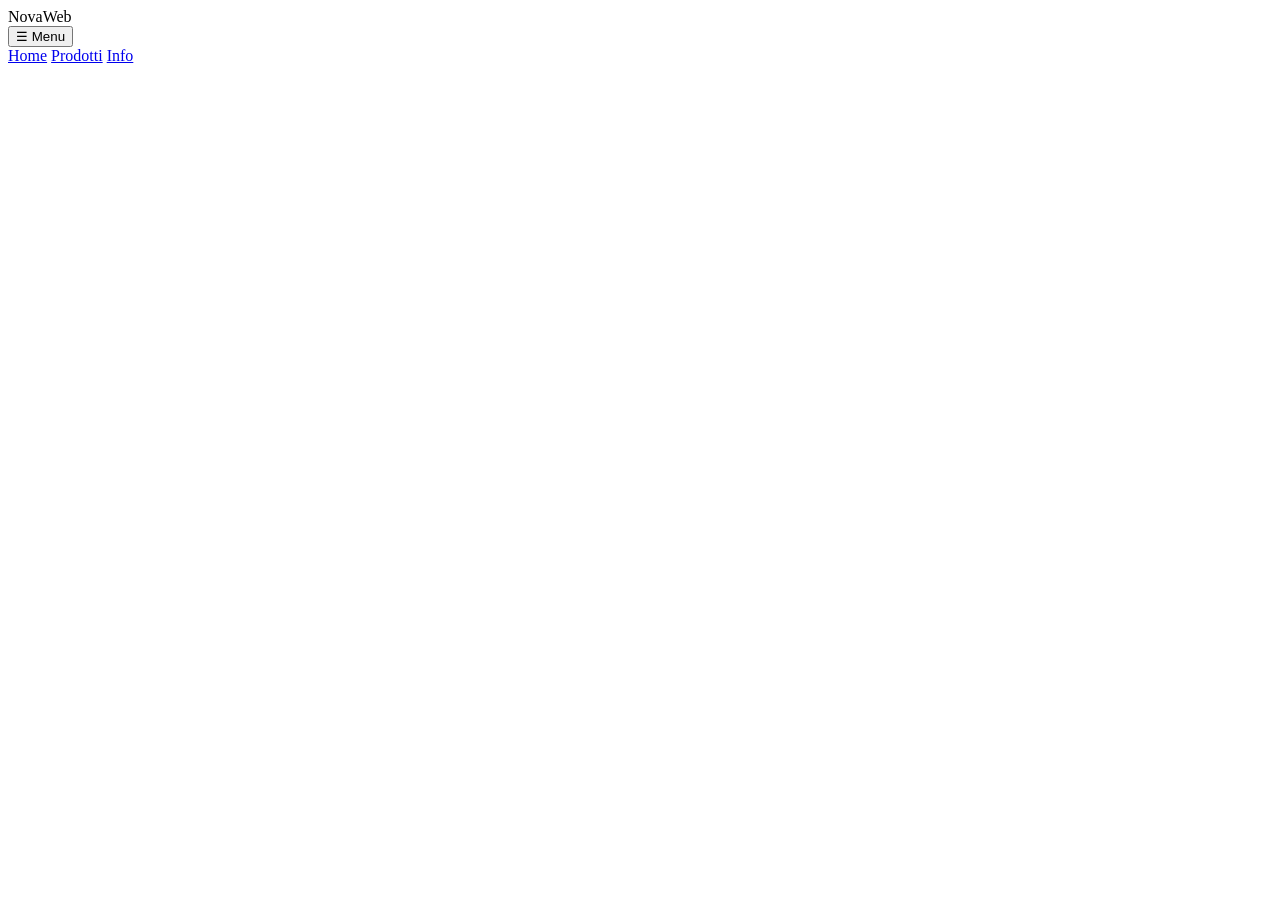
==== html/index.html @ bacc671f "creato cartelle" ====
<!DOCTYPE html>
<html lang="it">
<head>
    <meta charset="UTF-8">
    <meta name="viewport" content="width=device-width, initial-scale=1.0">
    <title>Nova Web Agency - Home</title>
    <link rel="stylesheet" href="style.css">
</head>
<body>

    <header>
        <div class="logo">NovaWeb</div>
        
        <button id="btnHamburger" class="hamburger">☰ Menu</button>
        
        <nav id="menuNavigazione" class="menu-principale">
            <a href="index.html" class="active">Home</a>
            <a href="prodotti.html">Prodotti</a>
            <a href="info.html">Info</a>
        </nav>
    </header>
</body>
</html>
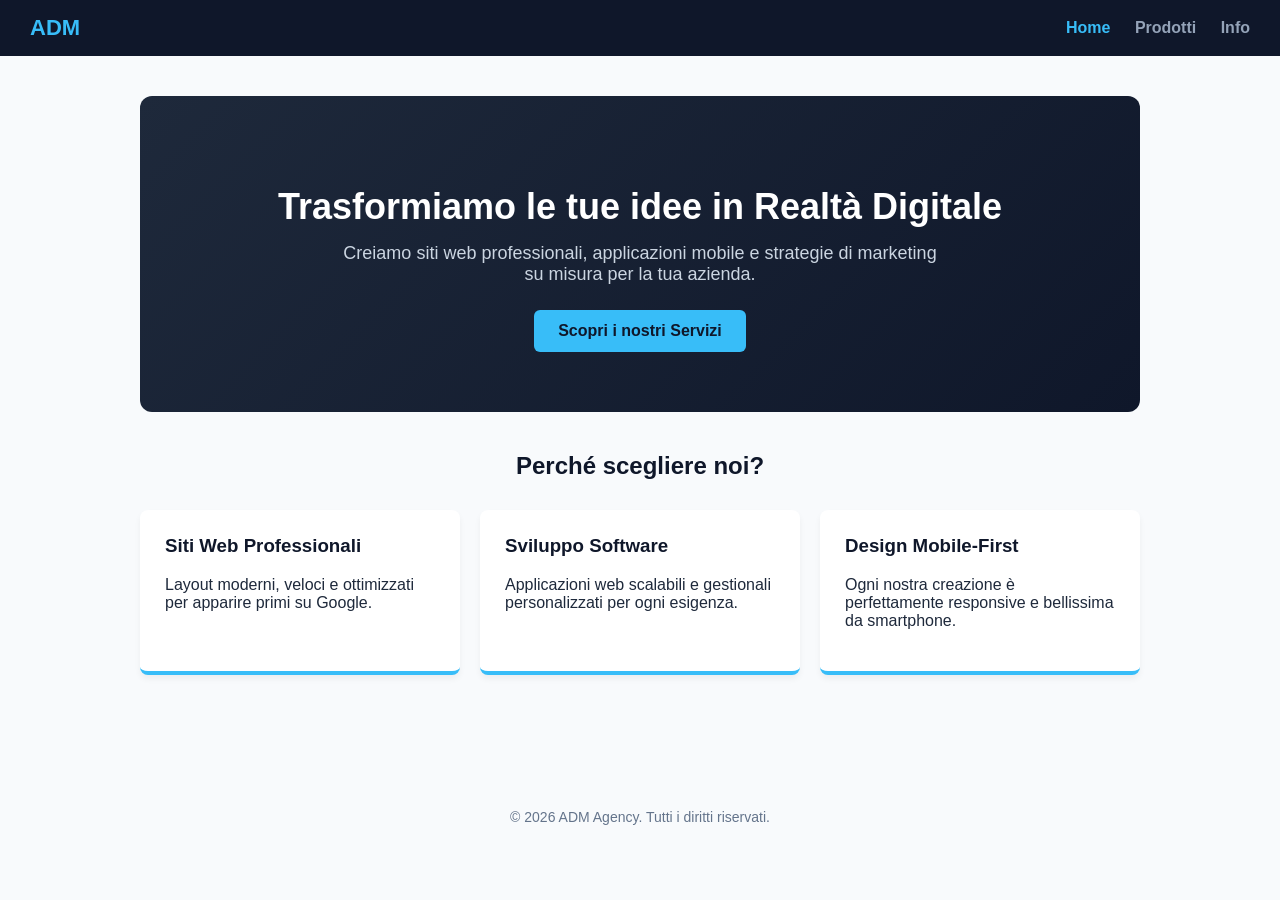
==== commit cb6d54d6: "fatto home page, css e un po di js" ====
--- a/html/index.html
+++ b/html/index.html
@@ -3,13 +3,13 @@
 <head>
     <meta charset="UTF-8">
     <meta name="viewport" content="width=device-width, initial-scale=1.0">
-    <title>Nova Web Agency - Home</title>
-    <link rel="stylesheet" href="style.css">
+    <title> ADM </title>
+    <link rel="stylesheet" href="css/style.css">
 </head>
 <body>
 
     <header>
-        <div class="logo">NovaWeb</div>
+        <div class="logo"> ADM </div>
         
         <button id="btnHamburger" class="hamburger">☰ Menu</button>
         
@@ -20,4 +20,39 @@
         </nav>
     </header>
 </body>
+
+<main class="layout-centrale">
+        <section class="hero">
+            <h1>Trasformiamo le tue idee in Realtà Digitale</h1>
+            <p>Creiamo siti web professionali, applicazioni mobile e strategie di marketing su misura per la tua azienda.</p>
+            <button id="btnContatta" class="btn-principale">Scopri i nostri Servizi</button>
+        </section>
+
+        <section class="servizi-anteprima">
+            <h2>Perché scegliere noi?</h2>
+            <div class="griglia-servizi">
+                <div class="card-servizio">
+                    <h3>Siti Web Professionali</h3>
+                    <p>Layout moderni, veloci e ottimizzati per apparire primi su Google.</p>
+                </div>
+                <div class="card-servizio">
+                    <h3>Sviluppo Software</h3>
+                    <p>Applicazioni web scalabili e gestionali personalizzati per ogni esigenza.</p>
+                </div>
+                <div class="card-servizio">
+                    <h3>Design Mobile-First</h3>
+                    <p>Ogni nostra creazione è perfettamente responsive e bellissima da smartphone.</p>
+                </div>
+            </div>
+        </section>
+        
+        <div id="areaMessaggio"></div>
+    </main>
+
+    <footer>
+        <p>&copy; 2026 ADM Agency. Tutti i diritti riservati.</p>
+    </footer>
+
+<script src="js/script.js"></script>
+
 </html>
--- a/html/css/style.css
+++ b/html/css/style.css
@@ -0,0 +1,177 @@
+/* --- IMPOSTAZIONI DI BASE E COLORI AZIENDALI (Blu/Tech) --- */
+body {
+    font-family: Arial, sans-serif;
+    margin: 0;
+    padding: 0;
+    background-color: #f8fafc; /* Grigio chiarissimo moderno */
+    color: #1e293b; /* Blu notte scuro per i testi */
+}
+
+header {
+    background-color: #0f172a; /* Sfondo scuro elegante */
+    color: white;
+    padding: 15px 30px;
+    display: flex;
+    justify-content: space-between;
+    align-items: center;
+}
+
+header .logo {
+    font-size: 22px;
+    font-weight: bold;
+    color: #38bdf8; /* Azzurro tech */
+}
+
+/* --- NAVIGAZIONE --- */
+.menu-principale a {
+    color: #94a3b8;
+    text-decoration: none;
+    margin-left: 20px;
+    font-weight: bold;
+    transition: color 0.2s;
+}
+
+.menu-principale a:hover, .menu-principale a.active {
+    color: #38bdf8; /* Evidenzia la pagina corrente o l'hover */
+}
+
+.hamburger {
+    display: none; /* Nascosto su desktop */
+    background: none;
+    border: 2px solid #38bdf8;
+    color: #38bdf8;
+    padding: 5px 12px;
+    cursor: pointer;
+    border-radius: 4px;
+}
+
+/* --- HERO SECTION DELLA HOME --- */
+.layout-centrale {
+    max-width: 1000px;
+    margin: 40px auto;
+    padding: 0 20px;
+}
+
+.hero {
+    text-align: center;
+    padding: 60px 20px;
+    background: linear-gradient(135deg, #1e293b, #0f172a);
+    color: white;
+    border-radius: 12px;
+    margin-bottom: 40px;
+}
+
+.hero h1 {
+    font-size: 36px;
+    margin-bottom: 15px;
+}
+
+.hero p {
+    font-size: 18px;
+    color: #cbd5e1;
+    max-width: 600px;
+    margin: 0 auto 25px auto;
+}
+
+.btn-principale {
+    background-color: #38bdf8;
+    color: #0f172a;
+    border: none;
+    padding: 12px 24px;
+    font-size: 16px;
+    font-weight: bold;
+    border-radius: 6px;
+    cursor: pointer;
+    transition: background-color 0.2s;
+}
+
+.btn-principale:hover {
+    background-color: #0ea5e9;
+}
+
+/* --- GRIGLIA SERVIZI (LAYOUT A CARD) --- */
+.servizi-anteprima h2 {
+    text-align: center;
+    margin-bottom: 30px;
+    color: #0f172a;
+}
+
+.griglia-servizi {
+    display: grid;
+    grid-template-columns: repeat(3, 1fr); /* 3 colonne su PC */
+    gap: 20px;
+}
+
+.card-servizio {
+    background: white;
+    padding: 25px;
+    border-radius: 8px;
+    box-shadow: 0 4px 6px rgba(0,0,0,0.05);
+    border-bottom: 4px solid #38bdf8;
+}
+
+.card-servizio h3 {
+    margin-top: 0;
+    color: #0f172a;
+}
+
+/* --- BLOCCO INTERATTIVO JS --- */
+#areaMessaggio {
+    margin-top: 30px;
+    padding: 15px;
+    text-align: center;
+    font-weight: bold;
+    border-radius: 6px;
+}
+
+.messaggio-successo {
+    background-color: #e0f2fe;
+    color: #0369a1;
+    border: 1px solid #bae6fd;
+}
+
+footer {
+    text-align: center;
+    padding: 20px;
+    margin-top: 40px;
+    color: #64748b;
+    font-size: 14px;
+}
+
+/* --- RESPONSIVE DESIGN --- */
+@media (max-width: 768px) {
+    .hamburger {
+        display: block; /* Spunta l'hamburger */
+    }
+
+    .menu-principale {
+        display: none; /* Nasconde i link estesi */
+        flex-direction: column;
+        width: 100%;
+        background-color: #0f172a;
+        position: absolute;
+        top: 60px;
+        left: 0;
+        padding: 15px 0;
+        text-align: center;
+        z-index: 100;
+    }
+
+    /* Classe forzata per aprire il menu con !important */
+    .menu-principale.mostraMenu {
+        display: flex !important;
+    }
+
+    .menu-principale a {
+        margin: 10px 0;
+        display: block;
+    }
+
+    .griglia-servizi {
+        grid-template-columns: 1fr; /* Una sola colonna su smartphone */
+    }
+
+    .hero h1 {
+        font-size: 28px;
+    }
+}
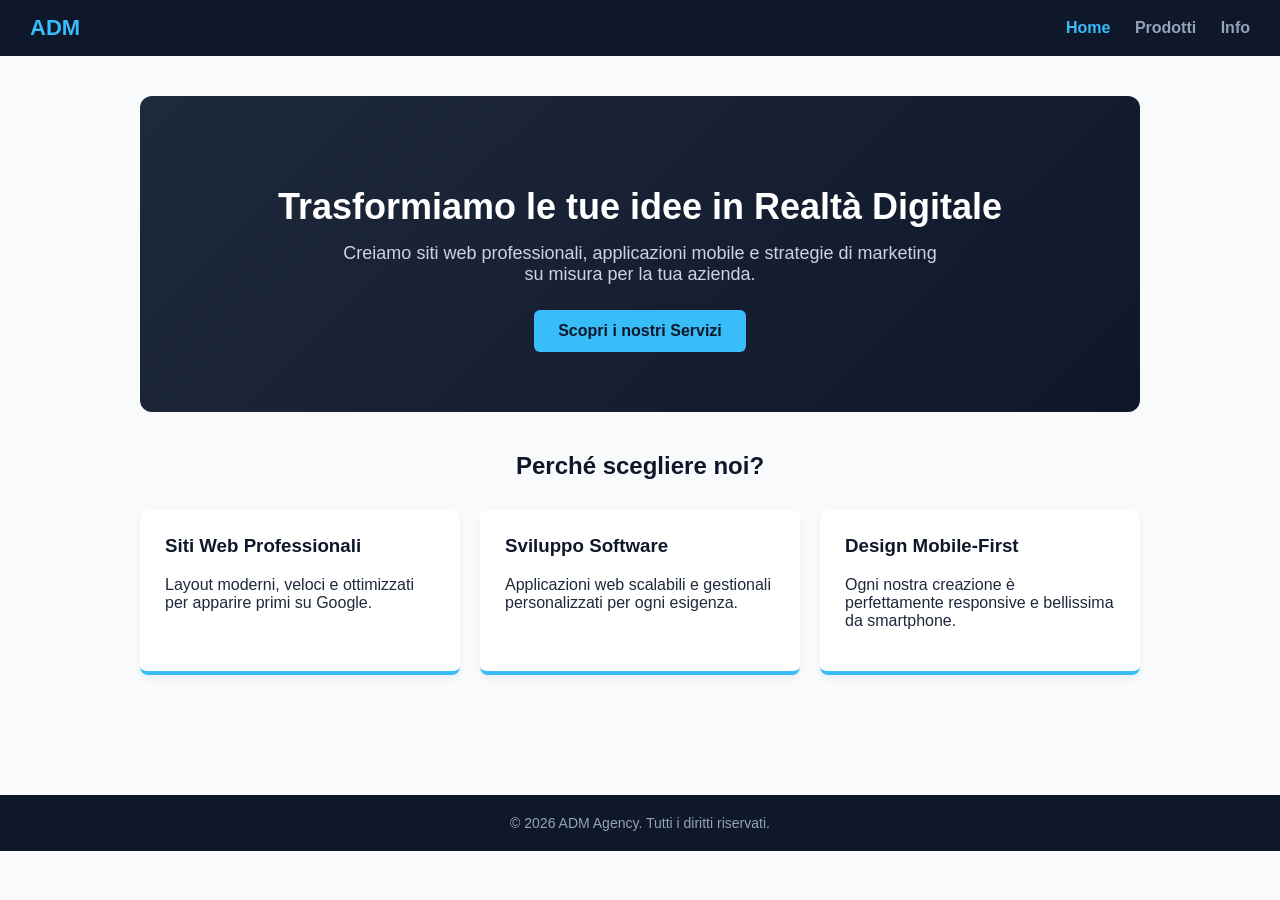
==== commit 6c471109: "messo barra al footer" ====
--- a/html/index.html
+++ b/html/index.html
@@ -1,18 +1,20 @@
 <!DOCTYPE html>
 <html lang="it">
+
 <head>
     <meta charset="UTF-8">
     <meta name="viewport" content="width=device-width, initial-scale=1.0">
     <title> ADM </title>
     <link rel="stylesheet" href="css/style.css">
 </head>
+
 <body>
 
     <header>
         <div class="logo"> ADM </div>
-        
+
         <button id="btnHamburger" class="hamburger">☰ Menu</button>
-        
+
         <nav id="menuNavigazione" class="menu-principale">
             <a href="index.html" class="active">Home</a>
             <a href="prodotti.html">Prodotti</a>
@@ -22,36 +24,38 @@
 </body>
 
 <main class="layout-centrale">
-        <section class="hero">
-            <h1>Trasformiamo le tue idee in Realtà Digitale</h1>
-            <p>Creiamo siti web professionali, applicazioni mobile e strategie di marketing su misura per la tua azienda.</p>
-            <button id="btnContatta" class="btn-principale">Scopri i nostri Servizi</button>
-        </section>
+    <section class="hero">
+        <h1>Trasformiamo le tue idee in Realtà Digitale</h1>
+        <p>Creiamo siti web professionali, applicazioni mobile e strategie di marketing su misura per la tua azienda.
+        </p>
+        <button id="btnContatta" class="btn-principale">Scopri i nostri Servizi</button>
+    </section>
 
-        <section class="servizi-anteprima">
-            <h2>Perché scegliere noi?</h2>
-            <div class="griglia-servizi">
-                <div class="card-servizio">
-                    <h3>Siti Web Professionali</h3>
-                    <p>Layout moderni, veloci e ottimizzati per apparire primi su Google.</p>
-                </div>
-                <div class="card-servizio">
-                    <h3>Sviluppo Software</h3>
-                    <p>Applicazioni web scalabili e gestionali personalizzati per ogni esigenza.</p>
-                </div>
-                <div class="card-servizio">
-                    <h3>Design Mobile-First</h3>
-                    <p>Ogni nostra creazione è perfettamente responsive e bellissima da smartphone.</p>
-                </div>
+    <section class="servizi-anteprima">
+        <h2>Perché scegliere noi?</h2>
+        <div class="griglia-servizi">
+            <div class="card-servizio">
+                <h3>Siti Web Professionali</h3>
+                <p>Layout moderni, veloci e ottimizzati per apparire primi su Google.</p>
             </div>
-        </section>
-        
-        <div id="areaMessaggio"></div>
-    </main>
+            <div class="card-servizio">
+                <h3>Sviluppo Software</h3>
+                <p>Applicazioni web scalabili e gestionali personalizzati per ogni esigenza.</p>
+            </div>
+            <div class="card-servizio">
+                <h3>Design Mobile-First</h3>
+                <p>Ogni nostra creazione è perfettamente responsive e bellissima da smartphone.</p>
+            </div>
+        </div>
+    </section>
 
-    <footer>
-        <p>&copy; 2026 ADM Agency. Tutti i diritti riservati.</p>
-    </footer>
+    <div id="areaMessaggio"></div>
+</main>
+
+
+<footer>
+    <p>&copy; 2026 ADM Agency. Tutti i diritti riservati.</p>
+</footer>
 
 <script src="js/script.js"></script>
 
--- a/html/css/style.css
+++ b/html/css/style.css
@@ -1,14 +1,13 @@
-/* --- IMPOSTAZIONI DI BASE E COLORI AZIENDALI (Blu/Tech) --- */
 body {
     font-family: Arial, sans-serif;
     margin: 0;
     padding: 0;
-    background-color: #f8fafc; /* Grigio chiarissimo moderno */
-    color: #1e293b; /* Blu notte scuro per i testi */
+    background-color: #f8fafc;
+    color: #1e293b;
 }
 
 header {
-    background-color: #0f172a; /* Sfondo scuro elegante */
+    background-color: #0f172a;
     color: white;
     padding: 15px 30px;
     display: flex;
@@ -19,10 +18,9 @@
 header .logo {
     font-size: 22px;
     font-weight: bold;
-    color: #38bdf8; /* Azzurro tech */
+    color: #38bdf8;
 }
 
-/* --- NAVIGAZIONE --- */
 .menu-principale a {
     color: #94a3b8;
     text-decoration: none;
@@ -32,11 +30,11 @@
 }
 
 .menu-principale a:hover, .menu-principale a.active {
-    color: #38bdf8; /* Evidenzia la pagina corrente o l'hover */
+    color: #38bdf8;
 }
 
 .hamburger {
-    display: none; /* Nascosto su desktop */
+    display: none;
     background: none;
     border: 2px solid #38bdf8;
     color: #38bdf8;
@@ -45,7 +43,6 @@
     border-radius: 4px;
 }
 
-/* --- HERO SECTION DELLA HOME --- */
 .layout-centrale {
     max-width: 1000px;
     margin: 40px auto;
@@ -89,7 +86,6 @@
     background-color: #0ea5e9;
 }
 
-/* --- GRIGLIA SERVIZI (LAYOUT A CARD) --- */
 .servizi-anteprima h2 {
     text-align: center;
     margin-bottom: 30px;
@@ -98,7 +94,7 @@
 
 .griglia-servizi {
     display: grid;
-    grid-template-columns: repeat(3, 1fr); /* 3 colonne su PC */
+    grid-template-columns: repeat(3, 1fr);
     gap: 20px;
 }
 
@@ -115,7 +111,6 @@
     color: #0f172a;
 }
 
-/* --- BLOCCO INTERATTIVO JS --- */
 #areaMessaggio {
     margin-top: 30px;
     padding: 15px;
@@ -131,21 +126,26 @@
 }
 
 footer {
+    background-color: #0f172a;
+    color: #94a3b8;
     text-align: center;
-    padding: 20px;
-    margin-top: 40px;
-    color: #64748b;
+    padding: 20px 0;
+    margin-top: 60px;
+    width: 100%;
+}
+
+footer p {
+    margin: 0;
     font-size: 14px;
 }
 
-/* --- RESPONSIVE DESIGN --- */
 @media (max-width: 768px) {
     .hamburger {
-        display: block; /* Spunta l'hamburger */
+        display: block;
     }
 
     .menu-principale {
-        display: none; /* Nasconde i link estesi */
+        display: none;
         flex-direction: column;
         width: 100%;
         background-color: #0f172a;
@@ -157,7 +157,6 @@
         z-index: 100;
     }
 
-    /* Classe forzata per aprire il menu con !important */
     .menu-principale.mostraMenu {
         display: flex !important;
     }
@@ -168,7 +167,7 @@
     }
 
     .griglia-servizi {
-        grid-template-columns: 1fr; /* Una sola colonna su smartphone */
+        grid-template-columns: 1fr;
     }
 
     .hero h1 {
